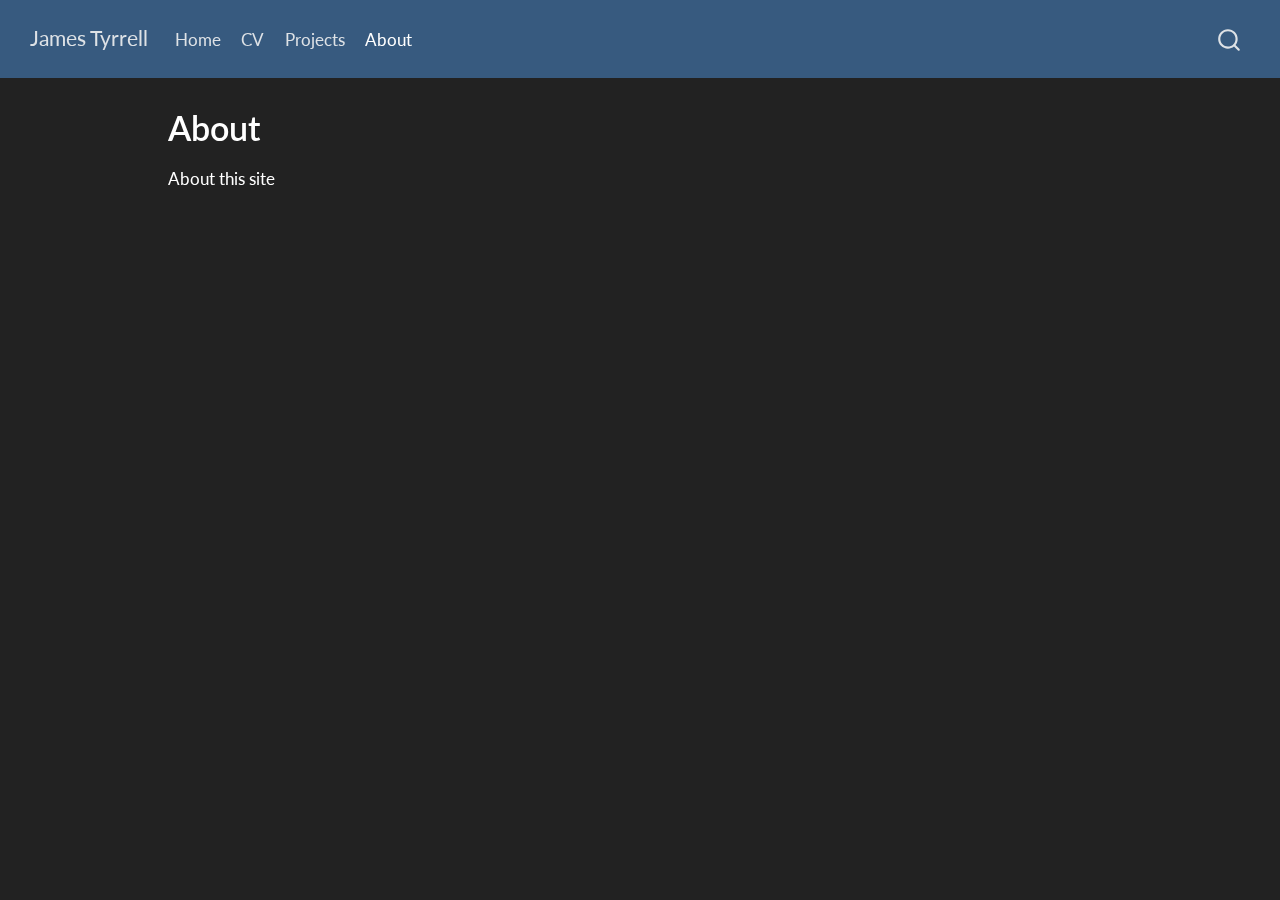
==== about.html @ 1dba2201 "Built site for gh-pages" ====
<!DOCTYPE html>
<html xmlns="http://www.w3.org/1999/xhtml" lang="en" xml:lang="en"><head>

<meta charset="utf-8">
<meta name="generator" content="quarto-1.5.57">

<meta name="viewport" content="width=device-width, initial-scale=1.0, user-scalable=yes">


<title>About – James Tyrrell</title>
<style>
code{white-space: pre-wrap;}
span.smallcaps{font-variant: small-caps;}
div.columns{display: flex; gap: min(4vw, 1.5em);}
div.column{flex: auto; overflow-x: auto;}
div.hanging-indent{margin-left: 1.5em; text-indent: -1.5em;}
ul.task-list{list-style: none;}
ul.task-list li input[type="checkbox"] {
  width: 0.8em;
  margin: 0 0.8em 0.2em -1em; /* quarto-specific, see https://github.com/quarto-dev/quarto-cli/issues/4556 */ 
  vertical-align: middle;
}
</style>


<script src="site_libs/quarto-nav/quarto-nav.js"></script>
<script src="site_libs/quarto-nav/headroom.min.js"></script>
<script src="site_libs/clipboard/clipboard.min.js"></script>
<script src="site_libs/quarto-search/autocomplete.umd.js"></script>
<script src="site_libs/quarto-search/fuse.min.js"></script>
<script src="site_libs/quarto-search/quarto-search.js"></script>
<meta name="quarto:offset" content="./">
<script src="site_libs/quarto-html/quarto.js"></script>
<script src="site_libs/quarto-html/popper.min.js"></script>
<script src="site_libs/quarto-html/tippy.umd.min.js"></script>
<script src="site_libs/quarto-html/anchor.min.js"></script>
<link href="site_libs/quarto-html/tippy.css" rel="stylesheet">
<link href="site_libs/quarto-html/quarto-syntax-highlighting-dark.css" rel="stylesheet" id="quarto-text-highlighting-styles">
<script src="site_libs/bootstrap/bootstrap.min.js"></script>
<link href="site_libs/bootstrap/bootstrap-icons.css" rel="stylesheet">
<link href="site_libs/bootstrap/bootstrap.min.css" rel="stylesheet" id="quarto-bootstrap" data-mode="dark">
<script id="quarto-search-options" type="application/json">{
  "location": "navbar",
  "copy-button": false,
  "collapse-after": 3,
  "panel-placement": "end",
  "type": "overlay",
  "limit": 50,
  "keyboard-shortcut": [
    "f",
    "/",
    "s"
  ],
  "show-item-context": false,
  "language": {
    "search-no-results-text": "No results",
    "search-matching-documents-text": "matching documents",
    "search-copy-link-title": "Copy link to search",
    "search-hide-matches-text": "Hide additional matches",
    "search-more-match-text": "more match in this document",
    "search-more-matches-text": "more matches in this document",
    "search-clear-button-title": "Clear",
    "search-text-placeholder": "",
    "search-detached-cancel-button-title": "Cancel",
    "search-submit-button-title": "Submit",
    "search-label": "Search"
  }
}</script>


<link rel="stylesheet" href="styles.scss">
</head>

<body class="nav-fixed">

<div id="quarto-search-results"></div>
  <header id="quarto-header" class="headroom fixed-top">
    <nav class="navbar navbar-expand-lg " data-bs-theme="dark">
      <div class="navbar-container container-fluid">
      <div class="navbar-brand-container mx-auto">
    <a class="navbar-brand" href="./index.html">
    <span class="navbar-title">James Tyrrell</span>
    </a>
  </div>
            <div id="quarto-search" class="" title="Search"></div>
          <button class="navbar-toggler" type="button" data-bs-toggle="collapse" data-bs-target="#navbarCollapse" aria-controls="navbarCollapse" role="menu" aria-expanded="false" aria-label="Toggle navigation" onclick="if (window.quartoToggleHeadroom) { window.quartoToggleHeadroom(); }">
  <span class="navbar-toggler-icon"></span>
</button>
          <div class="collapse navbar-collapse" id="navbarCollapse">
            <ul class="navbar-nav navbar-nav-scroll me-auto">
  <li class="nav-item">
    <a class="nav-link" href="./index.html"> 
<span class="menu-text">Home</span></a>
  </li>  
  <li class="nav-item">
    <a class="nav-link" href="./cv.html"> 
<span class="menu-text">CV</span></a>
  </li>  
  <li class="nav-item">
    <a class="nav-link" href="./projects.html"> 
<span class="menu-text">Projects</span></a>
  </li>  
  <li class="nav-item">
    <a class="nav-link active" href="./about.html" aria-current="page"> 
<span class="menu-text">About</span></a>
  </li>  
</ul>
          </div> <!-- /navcollapse -->
            <div class="quarto-navbar-tools">
</div>
      </div> <!-- /container-fluid -->
    </nav>
</header>
<!-- content -->
<div id="quarto-content" class="quarto-container page-columns page-rows-contents page-layout-article page-navbar">
<!-- sidebar -->
<!-- margin-sidebar -->
    <div id="quarto-margin-sidebar" class="sidebar margin-sidebar zindex-bottom">
        
    </div>
<!-- main -->
<main class="content" id="quarto-document-content">

<header id="title-block-header" class="quarto-title-block default">
<div class="quarto-title">
<h1 class="title">About</h1>
</div>



<div class="quarto-title-meta">

    
  
    
  </div>
  


</header>


<p>About this site</p>



</main> <!-- /main -->
<script id="quarto-html-after-body" type="application/javascript">
window.document.addEventListener("DOMContentLoaded", function (event) {
  const toggleBodyColorMode = (bsSheetEl) => {
    const mode = bsSheetEl.getAttribute("data-mode");
    const bodyEl = window.document.querySelector("body");
    if (mode === "dark") {
      bodyEl.classList.add("quarto-dark");
      bodyEl.classList.remove("quarto-light");
    } else {
      bodyEl.classList.add("quarto-light");
      bodyEl.classList.remove("quarto-dark");
    }
  }
  const toggleBodyColorPrimary = () => {
    const bsSheetEl = window.document.querySelector("link#quarto-bootstrap");
    if (bsSheetEl) {
      toggleBodyColorMode(bsSheetEl);
    }
  }
  toggleBodyColorPrimary();  
  const icon = "";
  const anchorJS = new window.AnchorJS();
  anchorJS.options = {
    placement: 'right',
    icon: icon
  };
  anchorJS.add('.anchored');
  const isCodeAnnotation = (el) => {
    for (const clz of el.classList) {
      if (clz.startsWith('code-annotation-')) {                     
        return true;
      }
    }
    return false;
  }
  const onCopySuccess = function(e) {
    // button target
    const button = e.trigger;
    // don't keep focus
    button.blur();
    // flash "checked"
    button.classList.add('code-copy-button-checked');
    var currentTitle = button.getAttribute("title");
    button.setAttribute("title", "Copied!");
    let tooltip;
    if (window.bootstrap) {
      button.setAttribute("data-bs-toggle", "tooltip");
      button.setAttribute("data-bs-placement", "left");
      button.setAttribute("data-bs-title", "Copied!");
      tooltip = new bootstrap.Tooltip(button, 
        { trigger: "manual", 
          customClass: "code-copy-button-tooltip",
          offset: [0, -8]});
      tooltip.show();    
    }
    setTimeout(function() {
      if (tooltip) {
        tooltip.hide();
        button.removeAttribute("data-bs-title");
        button.removeAttribute("data-bs-toggle");
        button.removeAttribute("data-bs-placement");
      }
      button.setAttribute("title", currentTitle);
      button.classList.remove('code-copy-button-checked');
    }, 1000);
    // clear code selection
    e.clearSelection();
  }
  const getTextToCopy = function(trigger) {
      const codeEl = trigger.previousElementSibling.cloneNode(true);
      for (const childEl of codeEl.children) {
        if (isCodeAnnotation(childEl)) {
          childEl.remove();
        }
      }
      return codeEl.innerText;
  }
  const clipboard = new window.ClipboardJS('.code-copy-button:not([data-in-quarto-modal])', {
    text: getTextToCopy
  });
  clipboard.on('success', onCopySuccess);
  if (window.document.getElementById('quarto-embedded-source-code-modal')) {
    // For code content inside modals, clipBoardJS needs to be initialized with a container option
    // TODO: Check when it could be a function (https://github.com/zenorocha/clipboard.js/issues/860)
    const clipboardModal = new window.ClipboardJS('.code-copy-button[data-in-quarto-modal]', {
      text: getTextToCopy,
      container: window.document.getElementById('quarto-embedded-source-code-modal')
    });
    clipboardModal.on('success', onCopySuccess);
  }
    var localhostRegex = new RegExp(/^(?:http|https):\/\/localhost\:?[0-9]*\//);
    var mailtoRegex = new RegExp(/^mailto:/);
      var filterRegex = new RegExp("https:\/\/j-tyr\.github\.io\/");
    var isInternal = (href) => {
        return filterRegex.test(href) || localhostRegex.test(href) || mailtoRegex.test(href);
    }
    // Inspect non-navigation links and adorn them if external
 	var links = window.document.querySelectorAll('a[href]:not(.nav-link):not(.navbar-brand):not(.toc-action):not(.sidebar-link):not(.sidebar-item-toggle):not(.pagination-link):not(.no-external):not([aria-hidden]):not(.dropdown-item):not(.quarto-navigation-tool):not(.about-link)');
    for (var i=0; i<links.length; i++) {
      const link = links[i];
      if (!isInternal(link.href)) {
        // undo the damage that might have been done by quarto-nav.js in the case of
        // links that we want to consider external
        if (link.dataset.originalHref !== undefined) {
          link.href = link.dataset.originalHref;
        }
      }
    }
  function tippyHover(el, contentFn, onTriggerFn, onUntriggerFn) {
    const config = {
      allowHTML: true,
      maxWidth: 500,
      delay: 100,
      arrow: false,
      appendTo: function(el) {
          return el.parentElement;
      },
      interactive: true,
      interactiveBorder: 10,
      theme: 'quarto',
      placement: 'bottom-start',
    };
    if (contentFn) {
      config.content = contentFn;
    }
    if (onTriggerFn) {
      config.onTrigger = onTriggerFn;
    }
    if (onUntriggerFn) {
      config.onUntrigger = onUntriggerFn;
    }
    window.tippy(el, config); 
  }
  const noterefs = window.document.querySelectorAll('a[role="doc-noteref"]');
  for (var i=0; i<noterefs.length; i++) {
    const ref = noterefs[i];
    tippyHover(ref, function() {
      // use id or data attribute instead here
      let href = ref.getAttribute('data-footnote-href') || ref.getAttribute('href');
      try { href = new URL(href).hash; } catch {}
      const id = href.replace(/^#\/?/, "");
      const note = window.document.getElementById(id);
      if (note) {
        return note.innerHTML;
      } else {
        return "";
      }
    });
  }
  const xrefs = window.document.querySelectorAll('a.quarto-xref');
  const processXRef = (id, note) => {
    // Strip column container classes
    const stripColumnClz = (el) => {
      el.classList.remove("page-full", "page-columns");
      if (el.children) {
        for (const child of el.children) {
          stripColumnClz(child);
        }
      }
    }
    stripColumnClz(note)
    if (id === null || id.startsWith('sec-')) {
      // Special case sections, only their first couple elements
      const container = document.createElement("div");
      if (note.children && note.children.length > 2) {
        container.appendChild(note.children[0].cloneNode(true));
        for (let i = 1; i < note.children.length; i++) {
          const child = note.children[i];
          if (child.tagName === "P" && child.innerText === "") {
            continue;
          } else {
            container.appendChild(child.cloneNode(true));
            break;
          }
        }
        if (window.Quarto?.typesetMath) {
          window.Quarto.typesetMath(container);
        }
        return container.innerHTML
      } else {
        if (window.Quarto?.typesetMath) {
          window.Quarto.typesetMath(note);
        }
        return note.innerHTML;
      }
    } else {
      // Remove any anchor links if they are present
      const anchorLink = note.querySelector('a.anchorjs-link');
      if (anchorLink) {
        anchorLink.remove();
      }
      if (window.Quarto?.typesetMath) {
        window.Quarto.typesetMath(note);
      }
      // TODO in 1.5, we should make sure this works without a callout special case
      if (note.classList.contains("callout")) {
        return note.outerHTML;
      } else {
        return note.innerHTML;
      }
    }
  }
  for (var i=0; i<xrefs.length; i++) {
    const xref = xrefs[i];
    tippyHover(xref, undefined, function(instance) {
      instance.disable();
      let url = xref.getAttribute('href');
      let hash = undefined; 
      if (url.startsWith('#')) {
        hash = url;
      } else {
        try { hash = new URL(url).hash; } catch {}
      }
      if (hash) {
        const id = hash.replace(/^#\/?/, "");
        const note = window.document.getElementById(id);
        if (note !== null) {
          try {
            const html = processXRef(id, note.cloneNode(true));
            instance.setContent(html);
          } finally {
            instance.enable();
            instance.show();
          }
        } else {
          // See if we can fetch this
          fetch(url.split('#')[0])
          .then(res => res.text())
          .then(html => {
            const parser = new DOMParser();
            const htmlDoc = parser.parseFromString(html, "text/html");
            const note = htmlDoc.getElementById(id);
            if (note !== null) {
              const html = processXRef(id, note);
              instance.setContent(html);
            } 
          }).finally(() => {
            instance.enable();
            instance.show();
          });
        }
      } else {
        // See if we can fetch a full url (with no hash to target)
        // This is a special case and we should probably do some content thinning / targeting
        fetch(url)
        .then(res => res.text())
        .then(html => {
          const parser = new DOMParser();
          const htmlDoc = parser.parseFromString(html, "text/html");
          const note = htmlDoc.querySelector('main.content');
          if (note !== null) {
            // This should only happen for chapter cross references
            // (since there is no id in the URL)
            // remove the first header
            if (note.children.length > 0 && note.children[0].tagName === "HEADER") {
              note.children[0].remove();
            }
            const html = processXRef(null, note);
            instance.setContent(html);
          } 
        }).finally(() => {
          instance.enable();
          instance.show();
        });
      }
    }, function(instance) {
    });
  }
      let selectedAnnoteEl;
      const selectorForAnnotation = ( cell, annotation) => {
        let cellAttr = 'data-code-cell="' + cell + '"';
        let lineAttr = 'data-code-annotation="' +  annotation + '"';
        const selector = 'span[' + cellAttr + '][' + lineAttr + ']';
        return selector;
      }
      const selectCodeLines = (annoteEl) => {
        const doc = window.document;
        const targetCell = annoteEl.getAttribute("data-target-cell");
        const targetAnnotation = annoteEl.getAttribute("data-target-annotation");
        const annoteSpan = window.document.querySelector(selectorForAnnotation(targetCell, targetAnnotation));
        const lines = annoteSpan.getAttribute("data-code-lines").split(",");
        const lineIds = lines.map((line) => {
          return targetCell + "-" + line;
        })
        let top = null;
        let height = null;
        let parent = null;
        if (lineIds.length > 0) {
            //compute the position of the single el (top and bottom and make a div)
            const el = window.document.getElementById(lineIds[0]);
            top = el.offsetTop;
            height = el.offsetHeight;
            parent = el.parentElement.parentElement;
          if (lineIds.length > 1) {
            const lastEl = window.document.getElementById(lineIds[lineIds.length - 1]);
            const bottom = lastEl.offsetTop + lastEl.offsetHeight;
            height = bottom - top;
          }
          if (top !== null && height !== null && parent !== null) {
            // cook up a div (if necessary) and position it 
            let div = window.document.getElementById("code-annotation-line-highlight");
            if (div === null) {
              div = window.document.createElement("div");
              div.setAttribute("id", "code-annotation-line-highlight");
              div.style.position = 'absolute';
              parent.appendChild(div);
            }
            div.style.top = top - 2 + "px";
            div.style.height = height + 4 + "px";
            div.style.left = 0;
            let gutterDiv = window.document.getElementById("code-annotation-line-highlight-gutter");
            if (gutterDiv === null) {
              gutterDiv = window.document.createElement("div");
              gutterDiv.setAttribute("id", "code-annotation-line-highlight-gutter");
              gutterDiv.style.position = 'absolute';
              const codeCell = window.document.getElementById(targetCell);
              const gutter = codeCell.querySelector('.code-annotation-gutter');
              gutter.appendChild(gutterDiv);
            }
            gutterDiv.style.top = top - 2 + "px";
            gutterDiv.style.height = height + 4 + "px";
          }
          selectedAnnoteEl = annoteEl;
        }
      };
      const unselectCodeLines = () => {
        const elementsIds = ["code-annotation-line-highlight", "code-annotation-line-highlight-gutter"];
        elementsIds.forEach((elId) => {
          const div = window.document.getElementById(elId);
          if (div) {
            div.remove();
          }
        });
        selectedAnnoteEl = undefined;
      };
        // Handle positioning of the toggle
    window.addEventListener(
      "resize",
      throttle(() => {
        elRect = undefined;
        if (selectedAnnoteEl) {
          selectCodeLines(selectedAnnoteEl);
        }
      }, 10)
    );
    function throttle(fn, ms) {
    let throttle = false;
    let timer;
      return (...args) => {
        if(!throttle) { // first call gets through
            fn.apply(this, args);
            throttle = true;
        } else { // all the others get throttled
            if(timer) clearTimeout(timer); // cancel #2
            timer = setTimeout(() => {
              fn.apply(this, args);
              timer = throttle = false;
            }, ms);
        }
      };
    }
      // Attach click handler to the DT
      const annoteDls = window.document.querySelectorAll('dt[data-target-cell]');
      for (const annoteDlNode of annoteDls) {
        annoteDlNode.addEventListener('click', (event) => {
          const clickedEl = event.target;
          if (clickedEl !== selectedAnnoteEl) {
            unselectCodeLines();
            const activeEl = window.document.querySelector('dt[data-target-cell].code-annotation-active');
            if (activeEl) {
              activeEl.classList.remove('code-annotation-active');
            }
            selectCodeLines(clickedEl);
            clickedEl.classList.add('code-annotation-active');
          } else {
            // Unselect the line
            unselectCodeLines();
            clickedEl.classList.remove('code-annotation-active');
          }
        });
      }
  const findCites = (el) => {
    const parentEl = el.parentElement;
    if (parentEl) {
      const cites = parentEl.dataset.cites;
      if (cites) {
        return {
          el,
          cites: cites.split(' ')
        };
      } else {
        return findCites(el.parentElement)
      }
    } else {
      return undefined;
    }
  };
  var bibliorefs = window.document.querySelectorAll('a[role="doc-biblioref"]');
  for (var i=0; i<bibliorefs.length; i++) {
    const ref = bibliorefs[i];
    const citeInfo = findCites(ref);
    if (citeInfo) {
      tippyHover(citeInfo.el, function() {
        var popup = window.document.createElement('div');
        citeInfo.cites.forEach(function(cite) {
          var citeDiv = window.document.createElement('div');
          citeDiv.classList.add('hanging-indent');
          citeDiv.classList.add('csl-entry');
          var biblioDiv = window.document.getElementById('ref-' + cite);
          if (biblioDiv) {
            citeDiv.innerHTML = biblioDiv.innerHTML;
          }
          popup.appendChild(citeDiv);
        });
        return popup.innerHTML;
      });
    }
  }
});
</script>
</div> <!-- /content -->




</body></html>
---- site_libs/quarto-html/tippy.css ----
.tippy-box[data-animation=fade][data-state=hidden]{opacity:0}[data-tippy-root]{max-width:calc(100vw - 10px)}.tippy-box{position:relative;background-color:#333;color:#fff;border-radius:4px;font-size:14px;line-height:1.4;white-space:normal;outline:0;transition-property:transform,visibility,opacity}.tippy-box[data-placement^=top]>.tippy-arrow{bottom:0}.tippy-box[data-placement^=top]>.tippy-arrow:before{bottom:-7px;left:0;border-width:8px 8px 0;border-top-color:initial;transform-origin:center top}.tippy-box[data-placement^=bottom]>.tippy-arrow{top:0}.tippy-box[data-placement^=bottom]>.tippy-arrow:before{top:-7px;left:0;border-width:0 8px 8px;border-bottom-color:initial;transform-origin:center bottom}.tippy-box[data-placement^=left]>.tippy-arrow{right:0}.tippy-box[data-placement^=left]>.tippy-arrow:before{border-width:8px 0 8px 8px;border-left-color:initial;right:-7px;transform-origin:center left}.tippy-box[data-placement^=right]>.tippy-arrow{left:0}.tippy-box[data-placement^=right]>.tippy-arrow:before{left:-7px;border-width:8px 8px 8px 0;border-right-color:initial;transform-origin:center right}.tippy-box[data-inertia][data-state=visible]{transition-timing-function:cubic-bezier(.54,1.5,.38,1.11)}.tippy-arrow{width:16px;height:16px;color:#333}.tippy-arrow:before{content:"";position:absolute;border-color:transparent;border-style:solid}.tippy-content{position:relative;padding:5px 9px;z-index:1}
---- site_libs/quarto-html/quarto-syntax-highlighting-dark.css ----
/* quarto syntax highlight colors */
:root {
  --quarto-hl-al-color: #f07178;
  --quarto-hl-an-color: #d4d0ab;
  --quarto-hl-at-color: #00e0e0;
  --quarto-hl-bn-color: #d4d0ab;
  --quarto-hl-bu-color: #abe338;
  --quarto-hl-ch-color: #abe338;
  --quarto-hl-co-color: #f8f8f2;
  --quarto-hl-cv-color: #ffd700;
  --quarto-hl-cn-color: #ffd700;
  --quarto-hl-cf-color: #ffa07a;
  --quarto-hl-dt-color: #ffa07a;
  --quarto-hl-dv-color: #d4d0ab;
  --quarto-hl-do-color: #f8f8f2;
  --quarto-hl-er-color: #f07178;
  --quarto-hl-ex-color: #00e0e0;
  --quarto-hl-fl-color: #d4d0ab;
  --quarto-hl-fu-color: #ffa07a;
  --quarto-hl-im-color: #abe338;
  --quarto-hl-in-color: #d4d0ab;
  --quarto-hl-kw-color: #ffa07a;
  --quarto-hl-op-color: #ffa07a;
  --quarto-hl-ot-color: #00e0e0;
  --quarto-hl-pp-color: #dcc6e0;
  --quarto-hl-re-color: #00e0e0;
  --quarto-hl-sc-color: #abe338;
  --quarto-hl-ss-color: #abe338;
  --quarto-hl-st-color: #abe338;
  --quarto-hl-va-color: #00e0e0;
  --quarto-hl-vs-color: #abe338;
  --quarto-hl-wa-color: #dcc6e0;
}

/* other quarto variables */
:root {
  --quarto-font-monospace: SFMono-Regular, Menlo, Monaco, Consolas, "Liberation Mono", "Courier New", monospace;
}

code span.al {
  background-color: #2a0f15;
  font-weight: bold;
  color: #f07178;
}

code span.an {
  color: #d4d0ab;
}

code span.at {
  color: #00e0e0;
}

code span.bn {
  color: #d4d0ab;
}

code span.bu {
  color: #abe338;
}

code span.ch {
  color: #abe338;
}

code span.co {
  font-style: italic;
  color: #f8f8f2;
}

code span.cv {
  color: #ffd700;
}

code span.cn {
  color: #ffd700;
}

code span.cf {
  font-weight: bold;
  color: #ffa07a;
}

code span.dt {
  color: #ffa07a;
}

code span.dv {
  color: #d4d0ab;
}

code span.do {
  color: #f8f8f2;
}

code span.er {
  color: #f07178;
  text-decoration: underline;
}

code span.ex {
  font-weight: bold;
  color: #00e0e0;
}

code span.fl {
  color: #d4d0ab;
}

code span.fu {
  color: #ffa07a;
}

code span.im {
  color: #abe338;
}

code span.in {
  color: #d4d0ab;
}

code span.kw {
  font-weight: bold;
  color: #ffa07a;
}

pre > code.sourceCode > span {
  color: #f8f8f2;
}

code span {
  color: #f8f8f2;
}

code.sourceCode > span {
  color: #f8f8f2;
}

div.sourceCode,
div.sourceCode pre.sourceCode {
  color: #f8f8f2;
}

code span.op {
  color: #ffa07a;
}

code span.ot {
  color: #00e0e0;
}

code span.pp {
  color: #dcc6e0;
}

code span.re {
  background-color: #f8f8f2;
  color: #00e0e0;
}

code span.sc {
  color: #abe338;
}

code span.ss {
  color: #abe338;
}

code span.st {
  color: #abe338;
}

code span.va {
  color: #00e0e0;
}

code span.vs {
  color: #abe338;
}

code span.wa {
  color: #dcc6e0;
}

.prevent-inlining {
  content: "</";
}

/*# sourceMappingURL=935a306eefa94366c21e1a970dddb765.css.map */
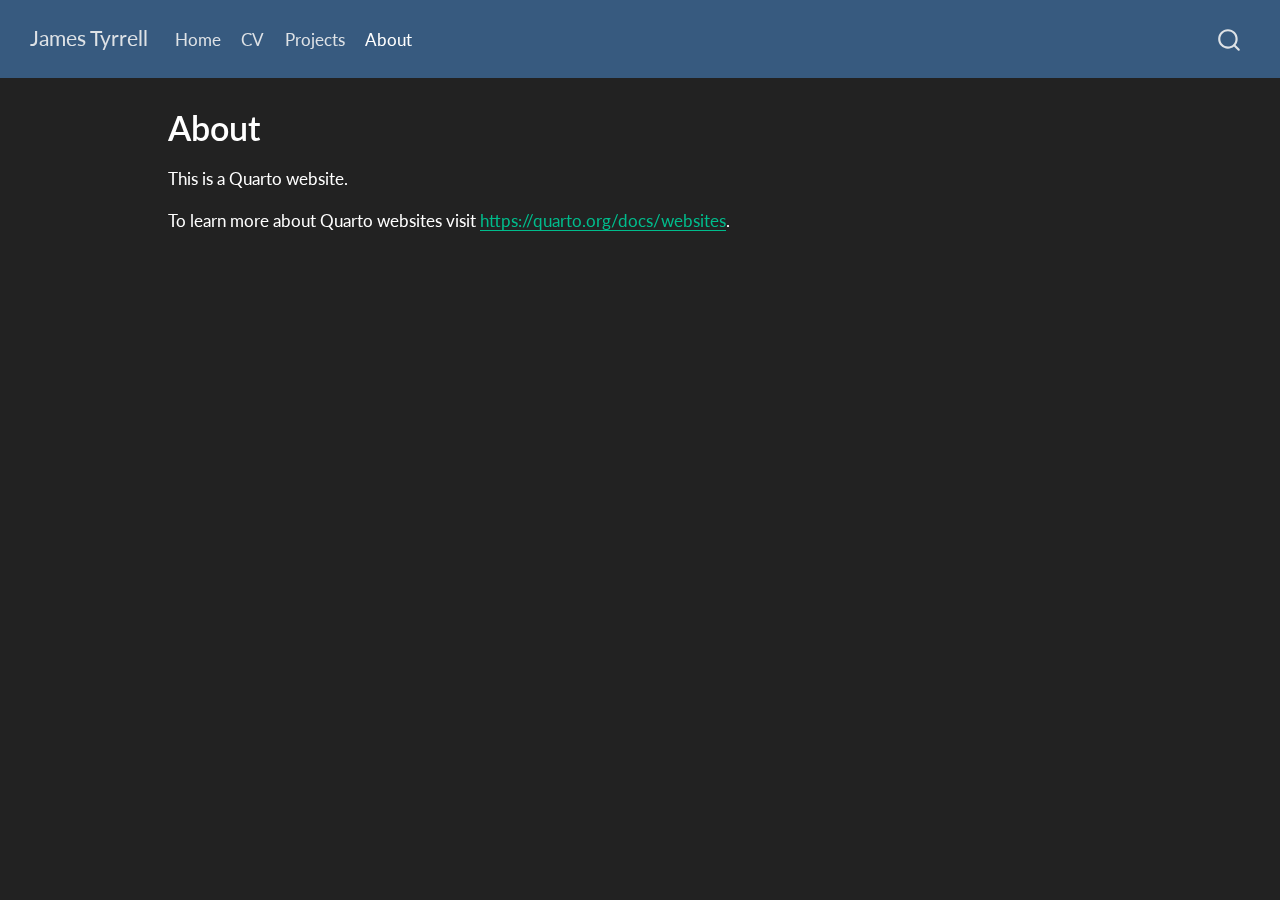
==== commit d2f058c5: "Built site for gh-pages" ====
--- a/about.html
+++ b/about.html
@@ -140,7 +140,8 @@
 </header>
 
 
-<p>About this site</p>
+<p>This is a Quarto website.</p>
+<p>To learn more about Quarto websites visit <a href="https://quarto.org/docs/websites" class="uri">https://quarto.org/docs/websites</a>.</p>
 
 
 
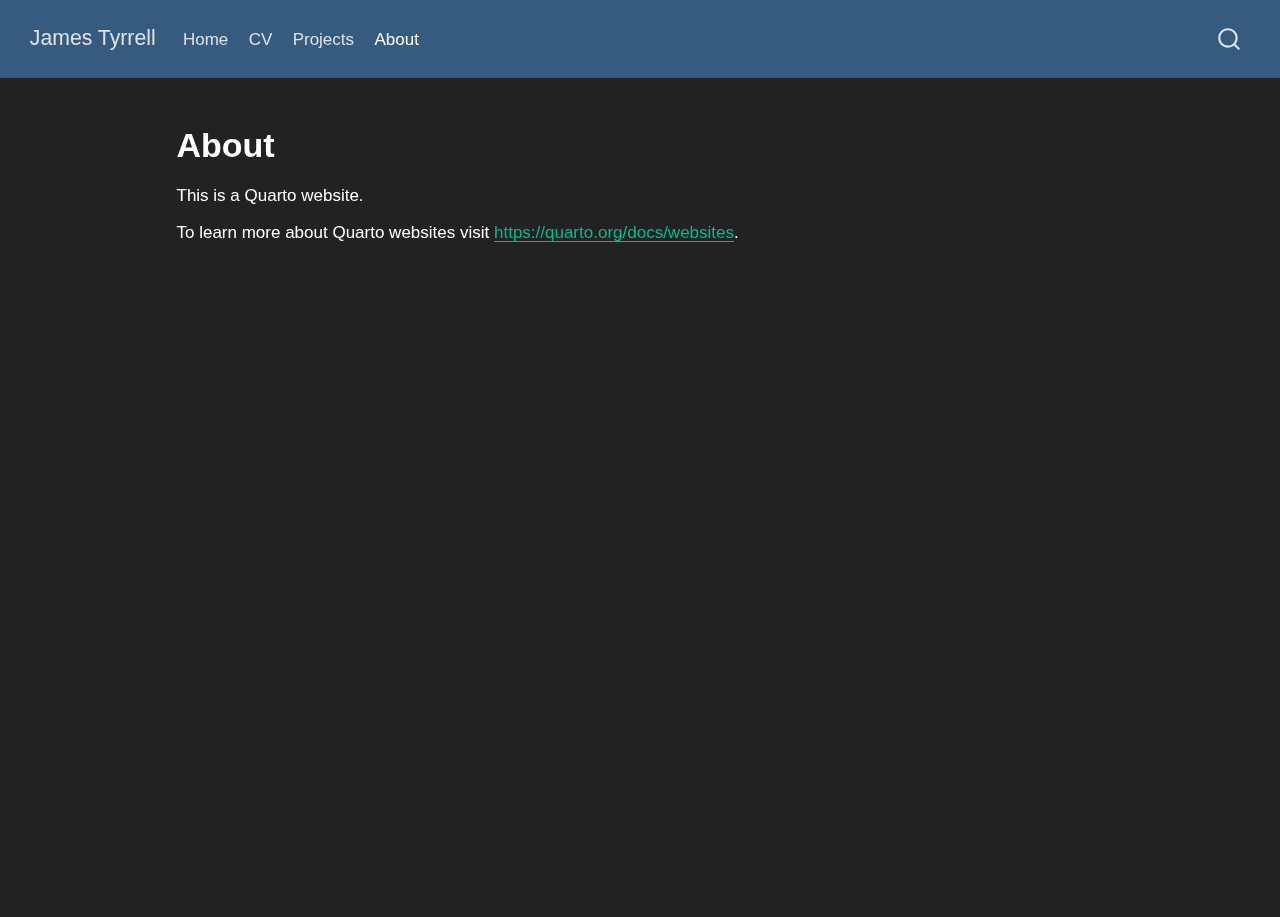
==== commit e37fe907: "Built site for gh-pages" ====
--- a/about.html
+++ b/about.html
@@ -68,7 +68,6 @@
 }</script>
 
 
-<link rel="stylesheet" href="styles.scss">
 </head>
 
 <body class="nav-fixed">
